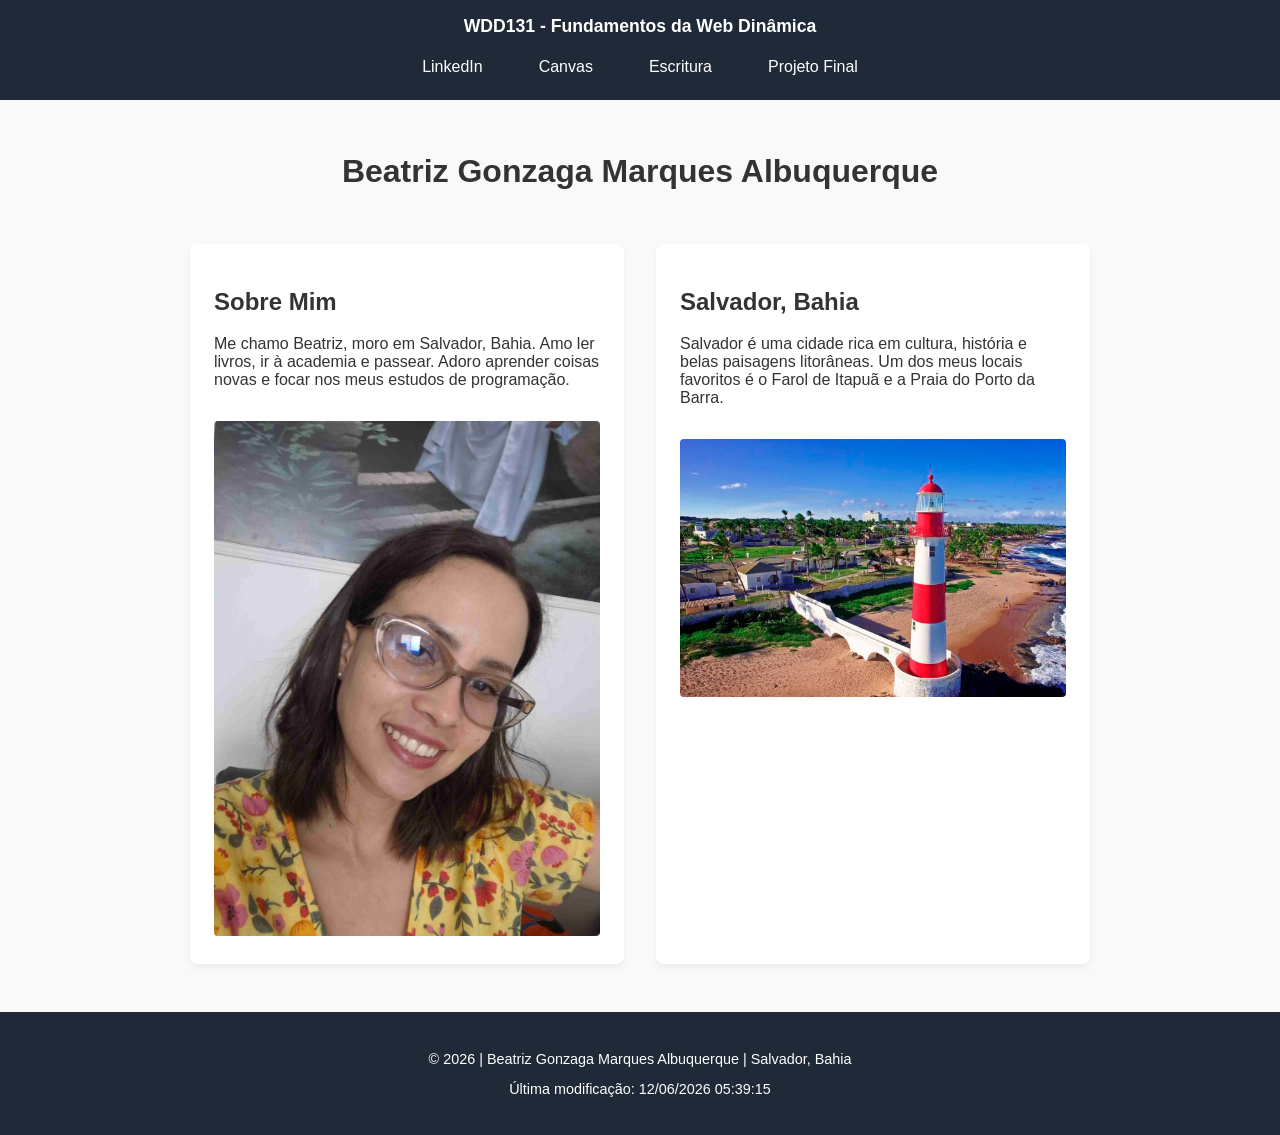
==== index.html @ 4797434f "página perfil" ====
<!DOCTYPE html>
<html lang="pt-BR">
<head>
    <meta charset="UTF-8">
    <meta name="viewport" content="width=device-width, initial-scale=1.0">
    <meta name="description" content="WDD 131 - Fundamentos da Web Dinâmica - Beatriz Gonzaga Marques Albuquerque. Página inicial da disciplina de desenvolvimento web na BYU Idaho.">
    <meta name="author" content="Beatriz Gonzaga Marques Albuquerque">
    <title>WDD 131 - Fundamentos da Web Dinâmica - Beatriz Gonzaga Marques Albuquerque</title>
    <link rel="stylesheet" href="estilos/base.css">
    <script src="scripts/obterdatas.js" defer></script>
</head>
<body>

    <header>
        <span id="titulo-curso">WDD131 - Fundamentos da Web Dinâmica</span>
        <nav>
            <a href="https://www.linkedin.com" target="_blank">LinkedIn</a>
            <a href="https://byupw.instructure.com/" target="_blank">Canvas</a>
            <a href="https://www.churchofjesuschrist.org/study/scriptures/bofm/1-ne/3?lang=por&id=p7#p7" target="_blank">Escritura</a>
            <a href="#" target="_blank">Projeto Final</a>
        </nav>
    </header>

    <main>
        <h1>Beatriz Gonzaga Marques Albuquerque</h1>

        <section class="card">
            <h2>Sobre Mim</h2>
            <p>Me chamo Beatriz, moro em Salvador, Bahia. Amo ler livros, ir à academia e passear. Adoro aprender coisas novas e focar nos meus estudos de programação.</p>
            <img src="imagens/beatriz.perfil.jpg" alt="Foto de perfil de Beatriz Gonzaga">
        </section>

        <section class="card">
            <h2>Salvador, Bahia</h2>
            <p>Salvador é uma cidade rica em cultura, história e belas paisagens litorâneas. Um dos meus locais favoritos é o Farol de Itapuã e a Praia do Porto da Barra.</p>
            <img src="imagens/farol-de-itapua.jpg" alt="Farol de Itapuã em Salvador Bahia">
        </section>
    </main>

    <footer>
        <p>&copy; <span id="anoatual"></span> | Beatriz Gonzaga Marques Albuquerque | Salvador, Bahia</p>
        <p id="ultimomodificacao"></p>
    </footer>

</body>
</html>
---- estilos/base.css ----
:root {
    --primary-color: #d63384; /* Tom de rosa alinhado à preferência de estilo */
    --secondary-color: #ffc107; /* Tom de amarelo */
    --text-color: #333333;
    --background-color: #f9f9f9;
}

body {
    font-family: 'Segoe UI', Tahoma, Geneva, Verdana, sans-serif;
    margin: 0;
    padding: 0;
    background-color: var(--background-color);
    color: var(--text-color);
}

header {
    background-color: #1f2937;
    color: white;
    padding: 1rem;
    text-align: center;
}

header span#titulo-curso {
    display: block; /* Exibe como bloco para centralizar e organizar o topo[span_5](start_span)[span_5](end_span) */
    font-size: 1.1rem;
    margin-bottom: 0.8rem;
    font-weight: bold;
}

header nav {
    display: flex; /* Utiliza CSS Flexbox na navegação[span_6](start_span)[span_6](end_span) */
    justify-content: center;
    gap: 1.5rem;
    flex-wrap: wrap;
}

header nav a {
    color: white;
    text-decoration: none;
    padding: 0.5rem 1rem;
    transition: background-color 0.3s, color 0.3s;
}

header nav a:hover {
    background-color: var(--primary-color);
    color: white;
    border-radius: 4px;
}

main {
    max-width: 900px;
    margin: 2rem auto;
    padding: 0 1rem;
    display: grid; /* Organiza os cartões usando CSS Grid[span_7](start_span)[span_7](end_span) */
    grid-template-columns: 1fr;
    gap: 2rem;
}

@media (min-width: 768px) {
    main {
        grid-template-columns: 1fr 1fr; /* Duas colunas em telas maiores */
    }
    
    main h1 {
        grid-column: 1 / -1; /* O título ocupa a largura inteira */
        text-align: center;
    }
}

.card {
    background: white;
    padding: 1.5rem;
    border-radius: 8px;
    box-shadow: 0 4px 6px rgba(0, 0, 0, 0.05);
}

.card img {
    width: 100%;
    height: auto;
    border-radius: 4px;
    margin-top: 1rem;
}

footer {
    background-color: #1f2937;
    color: white;
    text-align: center;
    padding: 1.5rem;
    margin-top: 3rem;
    font-size: 0.9rem;
}
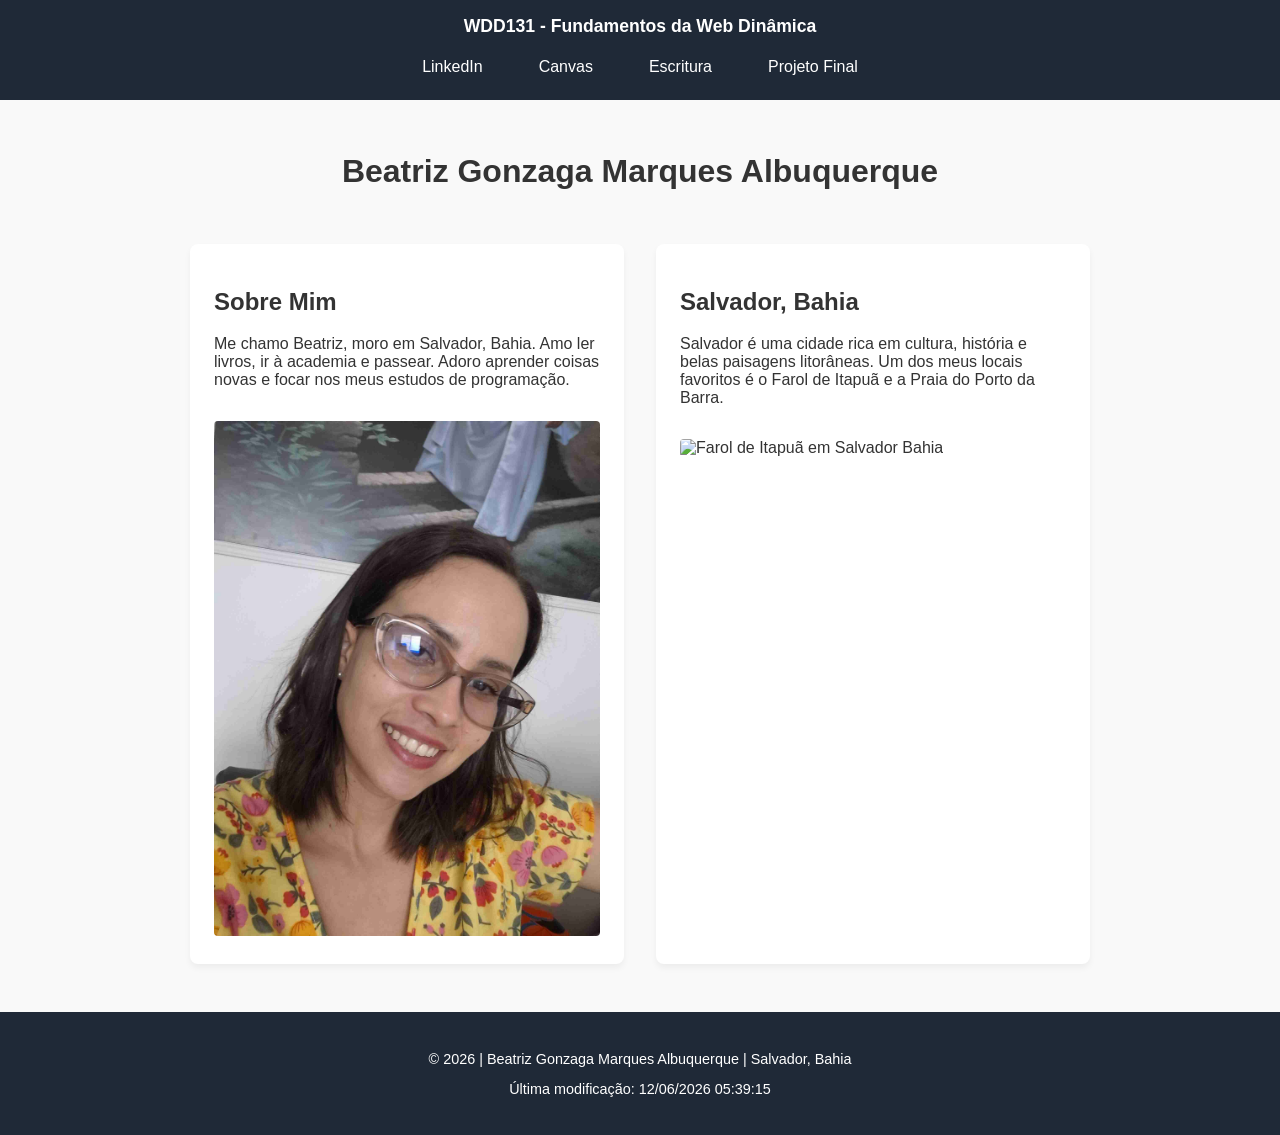
==== commit a65de50b: "alteração 1" ====
--- a/index.html
+++ b/index.html
@@ -14,7 +14,7 @@
     <header>
         <span id="titulo-curso">WDD131 - Fundamentos da Web Dinâmica</span>
         <nav>
-            <a href="https://www.linkedin.com" target="_blank">LinkedIn</a>
+            <a href="https://www.linkedin.com/in/beatriz-albuquerque-699462261" target="_blank">LinkedIn</a>
             <a href="https://byupw.instructure.com/" target="_blank">Canvas</a>
             <a href="https://www.churchofjesuschrist.org/study/scriptures/bofm/1-ne/3?lang=por&id=p7#p7" target="_blank">Escritura</a>
             <a href="#" target="_blank">Projeto Final</a>
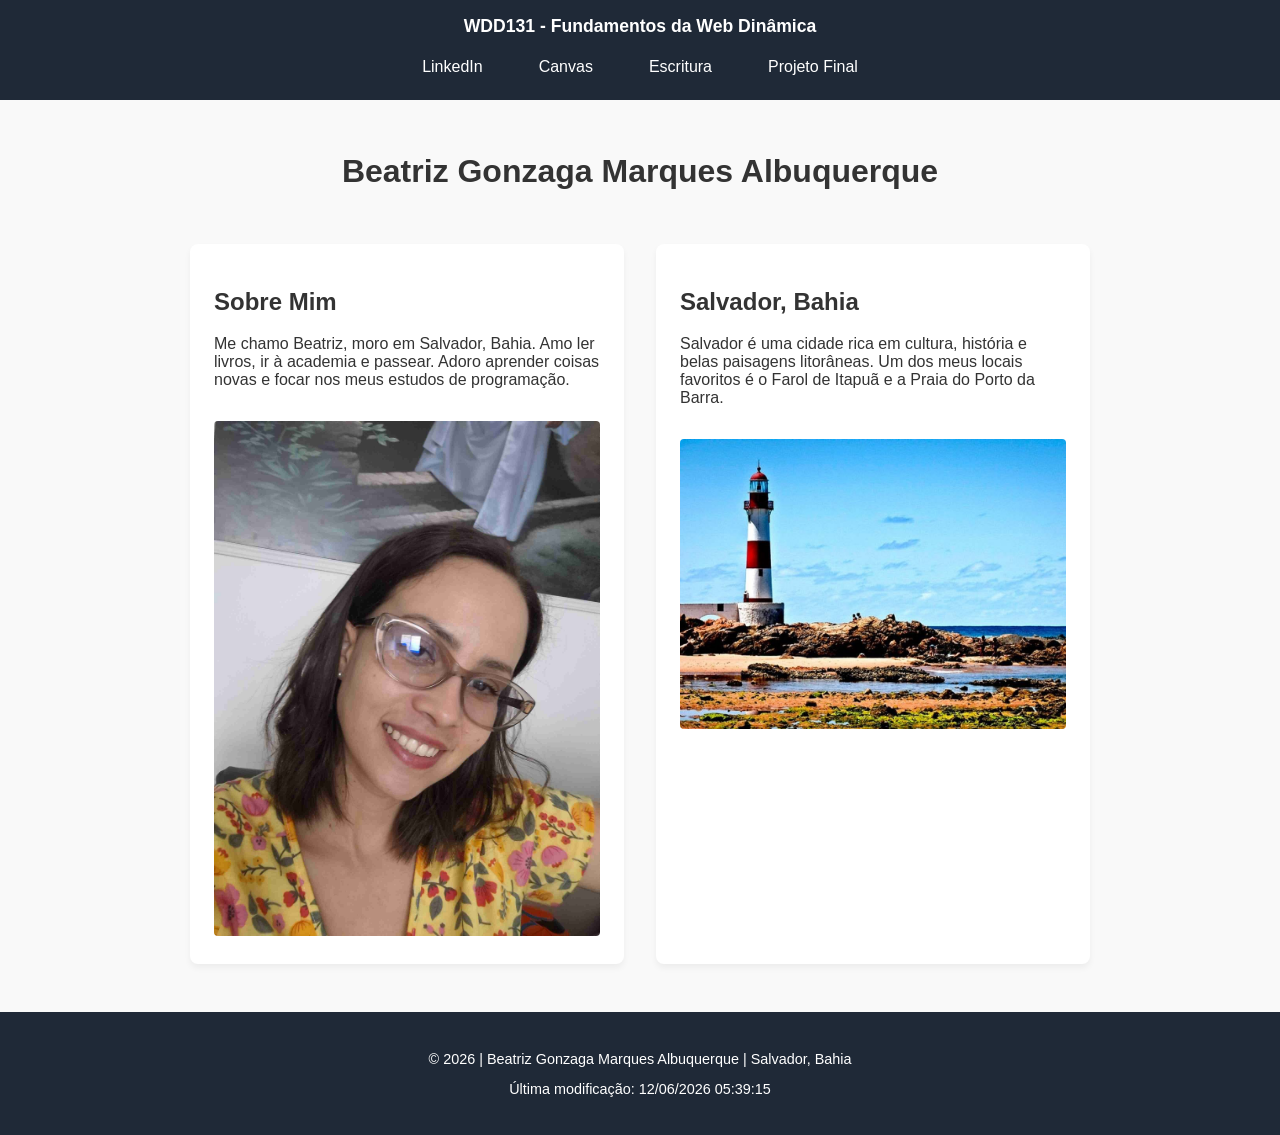
==== commit 05d36c8e: "alteração html" ====
--- a/index.html
+++ b/index.html
@@ -8,6 +8,9 @@
     <title>WDD 131 - Fundamentos da Web Dinâmica - Beatriz Gonzaga Marques Albuquerque</title>
     <link rel="stylesheet" href="estilos/base.css">
     <script src="scripts/obterdatas.js" defer></script>
+    <link rel="preconnect" href="https://fonts.googleapis.com">
+<link rel="preconnect" href="https://fonts.gstatic.com" crossorigin>
+<link href="https://fonts.googleapis.com/css2?family=Roboto:wght@400;700&display=swap" rel="stylesheet">
 </head>
 <body>
 
